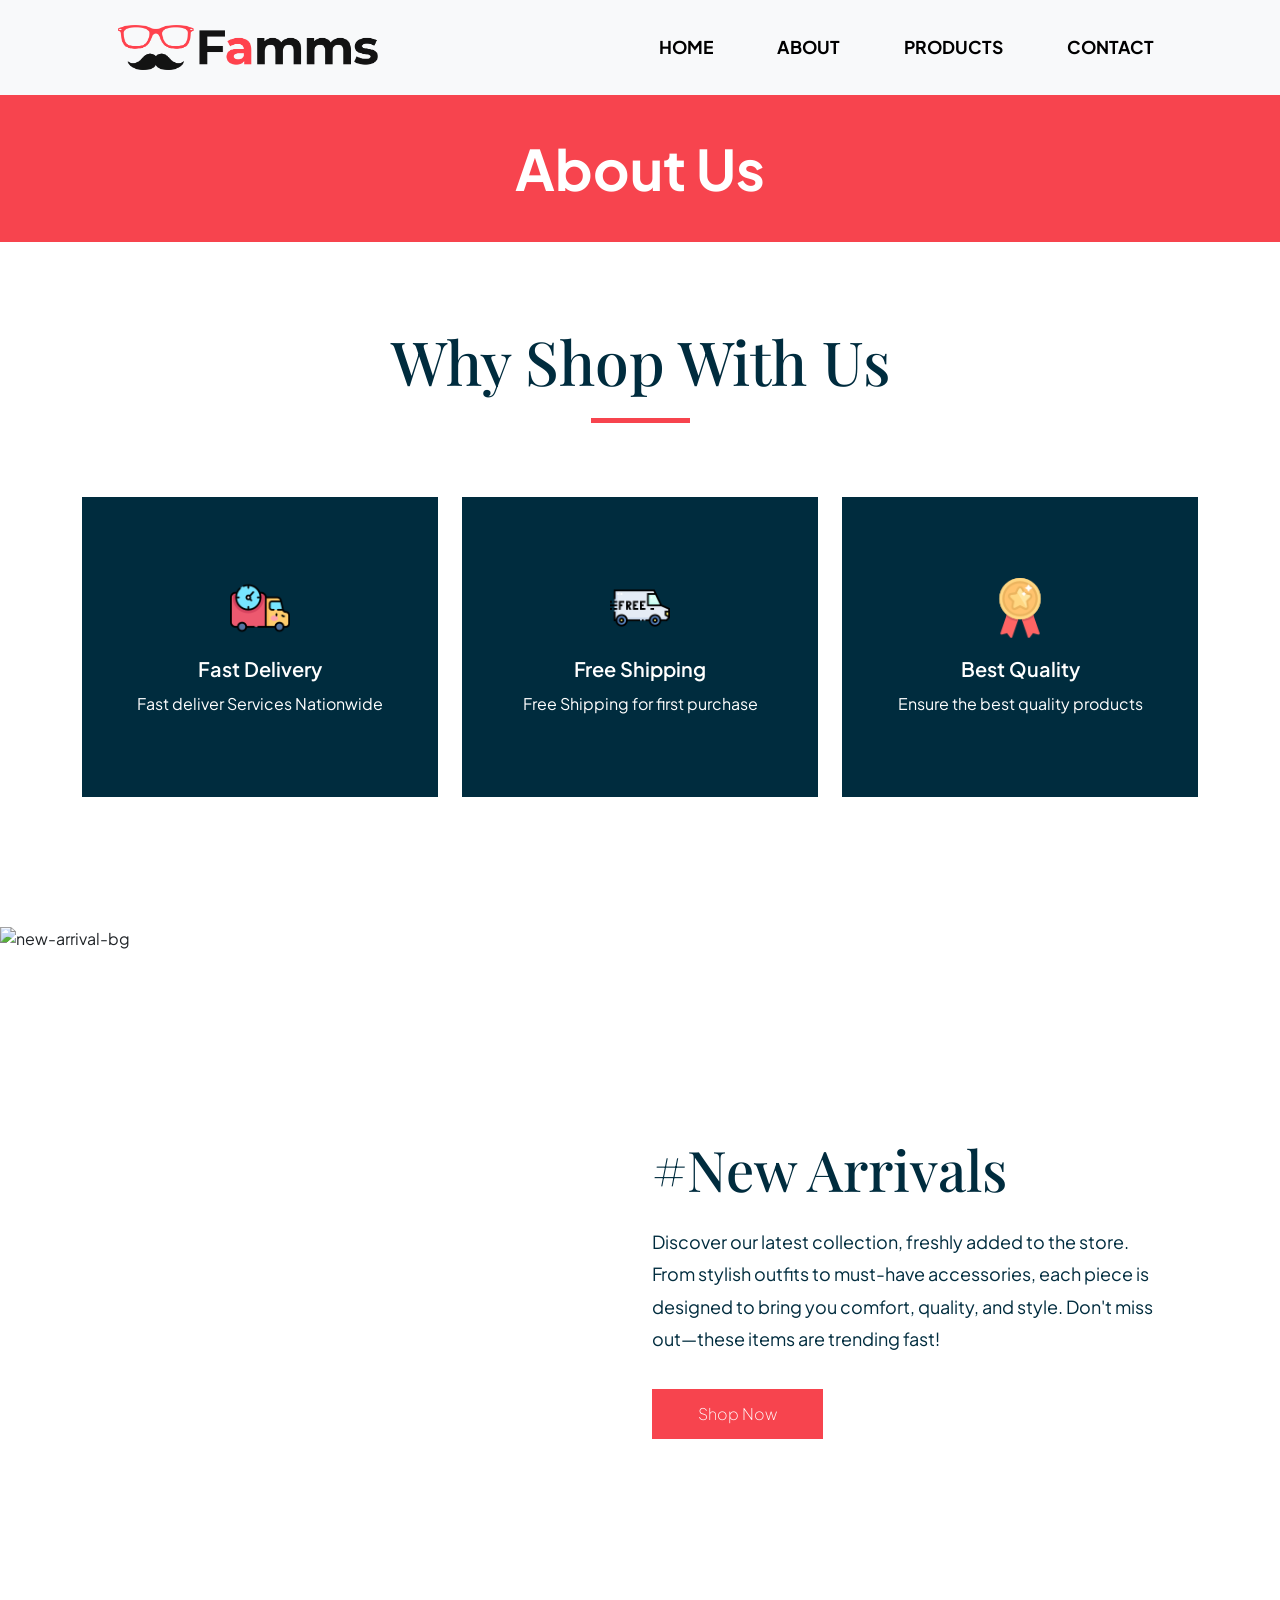
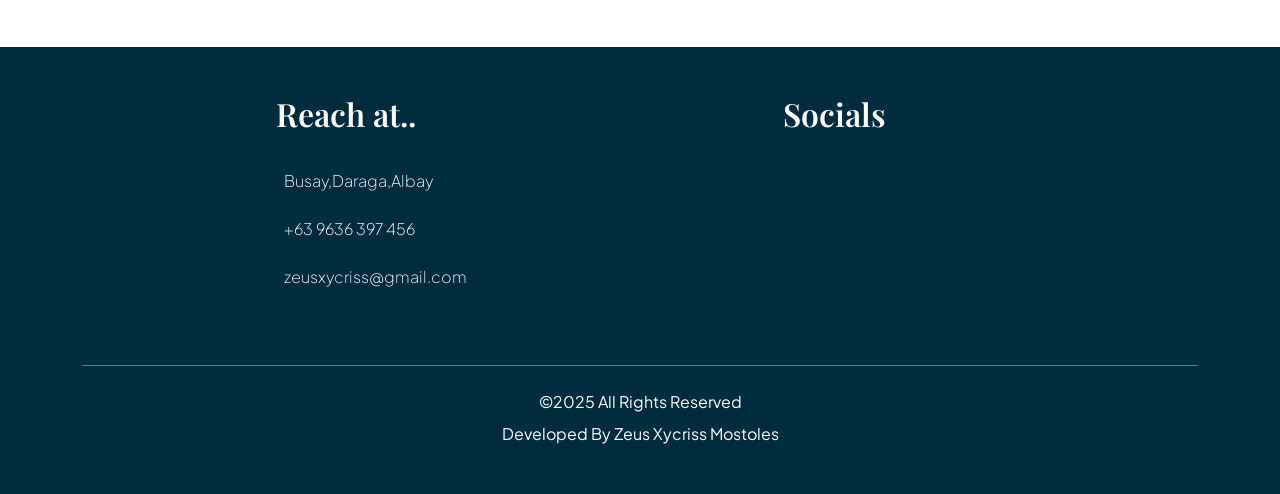
==== pages/about.html @ a251597e "first commit" ====
<!DOCTYPE html>
<html lang="en">
<head>
    <meta charset="UTF-8">
    <meta name="viewport" content="width=device-width, initial-scale=1.0">
    <title>About Page</title>
    <!-- Bootstrap CSS -->
    <link href="https://cdn.jsdelivr.net/npm/bootstrap@5.3.0/dist/css/bootstrap.min.css" rel="stylesheet">

    <link rel="preconnect" href="https://fonts.googleapis.com">
    <link rel="preconnect" href="https://fonts.gstatic.com" crossorigin>
    <link href="https://fonts.googleapis.com/css2?family=Plus+Jakarta+Sans:ital,wght@0,200..800;1,200..800&family=Playfair+Display:wght@400;700&display=swap" rel="stylesheet">

    <link rel="stylesheet" href="https://cdnjs.cloudflare.com/ajax/libs/font-awesome/7.0.0/css/all.min.css" integrity="sha512-DxV+EoADOkOygM4IR9yXP8Sb2qwgidEmeqAEmDKIOfPRQZOWbXCzLC6vjbZyy0vPisbH2SyW27+ddLVCN+OMzQ==" crossorigin="anonymous" referrerpolicy="no-referrer" />
 
    <link rel="stylesheet" href="../css/custom.css">
    <link rel="stylesheet" href="../css/pages/about.css">

</head>
<body>
    <div class="page-transition"></div>
    
    <header class="fixed-top bg-light">
        <nav class="navbar navbar-expand-lg navbar-light">
            <div class="container-fluid px-5">
                <a class="navbar-brand" href="../index.html">
                    <img class="logo-img" src="../assets/logo/logo.png" alt="logo">
                </a>
                <button class="navbar-toggler" type="button" data-bs-toggle="collapse" data-bs-target="#navbarNav">
                    <span class="navbar-toggler-icon"></span>
                </button>
                <div class="collapse navbar-collapse justify-content-end" id="navbarNav">
                    <ul class="navbar-nav gap-lg-5">
                        <li class="nav-item"><a class="nav-link fw-bold" href="../index.html">HOME</a></li>
                        <li class="nav-item"><a class="nav-link fw-bold" href="../pages/about.html">ABOUT</a></li>
                        <li class="nav-item"><a class="nav-link fw-bold" href="../pages/products.html">PRODUCTS</a></li>
                        <li class="nav-item"><a class="nav-link fw-bold" href="../pages/contacts.html">CONTACT</a></li>
                    </ul>
                </div>
            </div>
        </nav>
    </header>

    <section class="about-banner text-center text-white position-fixed w-100">
        <h1 class="display-4 fw-bold mb-0">About Us</h1>
    </section>

    <section class="about-section">
        <div class="container">
            <div class="text-center">
                <h1 class="section-title mb-3">Why Shop With Us</h1>
                <div class="red-dash mx-auto"></div>
                
                <div class="row g-4 mt-4">
                    <div class="col-lg-4 col-md-6">
                        <div class="service-card p-4">
                            <img src="../assets/logo/fast-delivery.png" alt="fast-delivery" class="mb-3">
                            <p class="card-title mb-2">Fast Delivery</p>
                            <p class="mb-0">Fast deliver Services Nationwide</p>
                        </div>
                    </div>
                    <div class="col-lg-4 col-md-6">
                        <div class="service-card p-4">
                            <img src="../assets/logo/free-shipping.png" alt="free-shipping" class="mb-3">
                            <p class="card-title mb-2">Free Shipping</p>
                            <p class="mb-0">Free Shipping for first purchase</p>
                        </div>
                    </div>
                    <div class="col-lg-4 col-md-6">
                        <div class="service-card p-4">
                            <img src="../assets/logo/quality.png" alt="best-quality" class="mb-3">
                            <p class="card-title mb-2">Best Quality</p>
                            <p class="mb-0">Ensure the best quality products</p>
                        </div>
                    </div>
                </div>
            </div>
        </div>
    </section>

    <section class="new-arrivals-section position-relative">
        <img class="arrivals-bg position-absolute top-0 start-0 w-100 h-100" src="../assets/img/new-arrival-bg.jpg" alt="new-arrival-bg">
        <div class="container-fluid px-5 position-relative">
            <div class="row justify-content-end align-items-center" style="min-height: 80vh;">
                <div class="col-lg-6">
                    <div class="arrivals-content">
                        <h2 class="arrivals-title mb-4">#New Arrivals</h2>
                        <p class="contents mb-4"> 
                            Discover our latest collection, freshly added to the store. From stylish outfits to must-have accessories, 
                            each piece is designed to bring you comfort, quality, and style. Don't miss out—these items are trending fast!
                        </p>
                        <a href="products.html"><button class="btn-custom">Shop Now</button></a>
                    </div>
                </div>
            </div>
        </div>
    </section>

    <footer class="footer-section text-white py-5">
        <div class="container">
            <div class="row justify-content-center g-5">
                <div class="col-lg-4">
                    <h1 class="footer-title mb-4">Reach at..</h1>
                    <ul class="list-unstyled footer-list">
                        <li><a href="#"><i class="fa-solid fa-location-dot me-2"></i>Busay,Daraga,Albay</a></li>
                        <li><a href="#"><i class="fa-solid fa-phone me-2"></i>+63 9636 397 456</a></li>
                        <li><a href="#"><i class="fa-solid fa-at me-2"></i>zeusxycriss@gmail.com</a></li>
                    </ul>
                </div>
                <div class="col-lg-4 text-center">
                    <h1 class="footer-title mb-4">Socials</h1>
                    <div class="social-icons">
                        <a href="#"><i class="fa-brands fa-facebook"></i></a>
                        <a href="#"><i class="fa-brands fa-twitter"></i></a>
                        <a href="#"><i class="fa-brands fa-linkedin"></i></a>
                        <a href="#"><i class="fa-brands fa-instagram"></i></a>
                    </div>
                </div>
            </div>
            <div class="text-center mt-5 pt-4 border-top border-secondary">
                <p class="mb-2">©2025 All Rights Reserved</p>
                <p class="mb-0">Developed By Zeus Xycriss Mostoles</p>
            </div>
        </div>
    </footer>

    <!-- Bootstrap JS -->
    <script src="https://cdn.jsdelivr.net/npm/bootstrap@5.3.0/dist/js/bootstrap.bundle.min.js"></script>
</body>
</html>
---- css/custom.css ----
* {
    box-sizing: border-box;
    margin: 0;
    padding: 0;
}

body {
    font-family: "Plus Jakarta Sans", sans-serif;
    padding-top: 95px;
}

header {
    height: 95px;
    background-color: aliceblue !important;
}

header .navbar {
    height: 95px;
    padding: 0 70px;
}

.logo-img {
    height: 45px;
}

.navbar-nav .nav-link {
    color: black !important;
    font-size: 1.1rem;
    font-weight: 700;
    transition: 0.2s ease;
}

.navbar-nav .nav-link:hover {
    color: #f7444e !important;
}

.hero-section {
    padding: 100px 0;
    overflow: hidden;
    min-height: calc(100vh - 95px);
}

.hero-bg {
    object-fit: cover;
    z-index: -1;
}

.hero-content {
    padding-left: 70px;
    max-width: 900px;
}

.sale-section {
    font-size: 5.5rem;
    font-weight: bold;
    font-family: 'Playfair Display', serif;
    line-height: 1;
    margin-bottom: 30px;
}

.sale-header {
    color: #ff6b75;
}

.sale-section p:last-child {
    color: #002c3e;
}

.info-section {
    margin-bottom: 30px;
}

.contents {
    font-size: 18px;
    line-height: 1.8;
    color: #002c3e;
    max-width: 850px;
}

.btn-custom {
    padding: 12px 45px;
    background-color: #f7444e;
    border: 1px solid #f7444e;
    color: #ffffff;
    font-weight: lighter;
    transition: all 0.3s;
    margin-top: 10px;
    font-size: 16px;
    cursor: pointer;
}

.btn-custom:hover {
    background-color: transparent;
    color: #f7444e;
}

.btn-custom:active {
    opacity: 0.2;
}

.why-us-section {
    padding: 130px 70px;
}

.section-title {
    font-size: 3.8rem;
    font-family: 'Playfair Display', serif;
    color: #002c3e;
}

.red-dash {
    background-color: #f7444e;
    height: 5px;
    width: 11vh;
    margin: 20px auto 50px;
}

.service-card {
    height: 300px;
    display: flex;
    justify-content: center;
    align-items: center;
    flex-direction: column;
    color: #ffffff;
    background-color: #002c3e;
}

.service-card img {
    height: 60px;
    width: auto;
}

.card-title {
    font-size: 20px;
    font-weight: 600;
}

.new-arrivals-section {
    position: relative;
    min-height: 80vh;
    display: flex;
    align-items: center;
    overflow: hidden;
}

.arrivals-bg {
    object-fit: cover;
    z-index: -1;
}

.arrivals-content {
    padding-right: 70px;
}

.arrivals-title {
    font-size: 3.5rem;
    color: #002c3e;
    font-family: 'Playfair Display', serif;
}

.products-section {
    margin-top: 60px;
    padding: 60px 0;
}

.text-accent {
    color: #f7444e;
}

.product-card {
    box-shadow: 0px 0px 5px 0px rgb(195, 194, 194);
    transition: transform 0.3s ease;
}

.product-img-container {
    width: 100%;
    height: 220px;
    display: flex;
    justify-content: center;
    align-items: center;
    overflow: hidden;
    background: #ffffff;
}

.product-img-container img {
    max-width: 85%;
    max-height: 75%;
    object-fit: contain;
    transition: 0.3s ease;
}

.product-img-container img:hover {
    transform: scale(1.1);
}

.product-info {
    font-size: 16px;
    font-weight: 700;
    color: #002c3e;
}

.subscription-section {
    background-color: rgb(203, 203, 206);
    padding: 60px;
    margin-top: 100px;
}

.subscription-title {
    font-size: 3rem;
    font-family: 'Playfair Display', serif;
    color: #002c3e;
}

.subscription-section p {
    font-size: 1.1rem;
}

.email-input {
    padding: 22px;
    border-radius: 30px;
    border: none;
    box-shadow: 1px 1px 10px 1px rgb(167, 167, 167);
}

.email-input:focus {
    box-shadow: 1px 1px 10px 1px rgb(167, 167, 167);
    border-color: #f7444e;
}

.email-input::placeholder {
    color: #676869;
}

.subscribe-btn {
    padding: 12px 75px;
    background-color: #f7444e;
    border: 1px solid #f7444e;
    color: #ffffff;
    font-weight: 500;
    transition: all 0.3s;
    font-size: 1rem;
    border-radius: 20px;
    cursor: pointer;
}

.subscribe-btn:hover {
    background-color: transparent;
    color: #f7444e;
}

.subscribe-btn:active {
    opacity: 0.2;
}

.footer-section {
    background-color: #002c3e;
    font-family: 'Playfair Display', serif;
}

.footer-title {
    font-size: 2rem;
    font-weight: 600;
}

.footer-list {
    font-family: "Plus Jakarta Sans", sans-serif;
}

.footer-list li {
    line-height: 3;
}

.footer-list a {
    text-decoration: none;
    color: #ffffff;
    font-weight: lighter;
    transition: 0.3s ease;
}

.footer-list a:hover {
    color: #f7444e;
}

.social-icons {
    font-size: 40px;
}

.social-icons a {
    color: #ffffff;
    margin: 0 10px;
    transition: 0.3s ease;
}

.social-icons a:hover {
    color: #f7444e;
}

.footer-section .text-center p {
    font-family: "Plus Jakarta Sans", sans-serif;
}

.page-transition {
    position: fixed;
    inset: 0;
    background: white;
    z-index: 9999;
    pointer-events: none;
    opacity: 0;
    animation: fadeOut 0.9s forwards;
}

@keyframes fadeOut {
    from { opacity: 1; }
    to   { opacity: 0; }
}

@media (max-width: 991px) {
    header .navbar {
        padding: 0 30px;
    }
    
    .why-us-section {
        padding: 80px 30px;
    }
    
    .hero-content {
        padding-left: 30px;
        padding-right: 30px;
    }
    
    .arrivals-content {
        padding-left: 30px;
        padding-right: 30px;
    }
    
    .sale-section {
        font-size: 3.5rem;
    }
    
    .arrivals-title {
        font-size: 2.5rem;
    }
    
    .section-title {
        font-size: 2.8rem;
    }
    
    .subscription-title {
        font-size: 2.2rem;
    }
    /* hamburger nav */
    .navbar-collapse {
        position: fixed;
        top: 95px;
        right: 0;
        width: 300px;
        height: calc(100vh - 95px);
        background-color: aliceblue;
        padding: 30px 20px;
        box-shadow: -2px 0 10px rgba(0, 0, 0, 0.1);
        z-index: 1000;
        transform: translateX(100%);
        transition: transform 0.3s ease-in-out;
    }
    
    .navbar-collapse.show {
        transform: translateX(0);
    }
    
    .navbar-nav {
        flex-direction: column;
        gap: 0 !important;
    }
    
    .navbar-nav .nav-item {
        width: 100%;
        border-bottom: 1px solid rgba(0, 0, 0, 0.1);
    }
    
    .navbar-nav .nav-link {
        padding: 15px 10px !important;
        display: block;
    }
}

@media (max-width: 768px) {
    .sale-section {
        font-size: 2.8rem;
    }
    
    .arrivals-title {
        font-size: 2rem;
    }
    
    .section-title {
        font-size: 2.2rem;
    }
    
    .subscription-title {
        font-size: 1.8rem;
    }
    
    .contents {
        font-size: 16px;
    }
    
    .email-input {
        width: 100%;
    }
    
    .hero-content {
        padding-left: 20px;
        padding-right: 20px;
    }
}
---- css/pages/about.css ----
.about-banner {
    top: 95px;
    left: 0;
    right: 0;
    background-color: #f7444e;
    padding: 40px;
    z-index: 50;
}

.about-section {
    padding: 230px 70px 130px;
    position: relative;
}

@media (max-width: 991px) {
    .about-section {
        padding: 200px 30px 80px;
    }
}

@media (max-width: 768px) {
    .about-section {
        padding: 180px 20px 60px;
    }
    
    .service-card {
        height: 250px;
    }
}
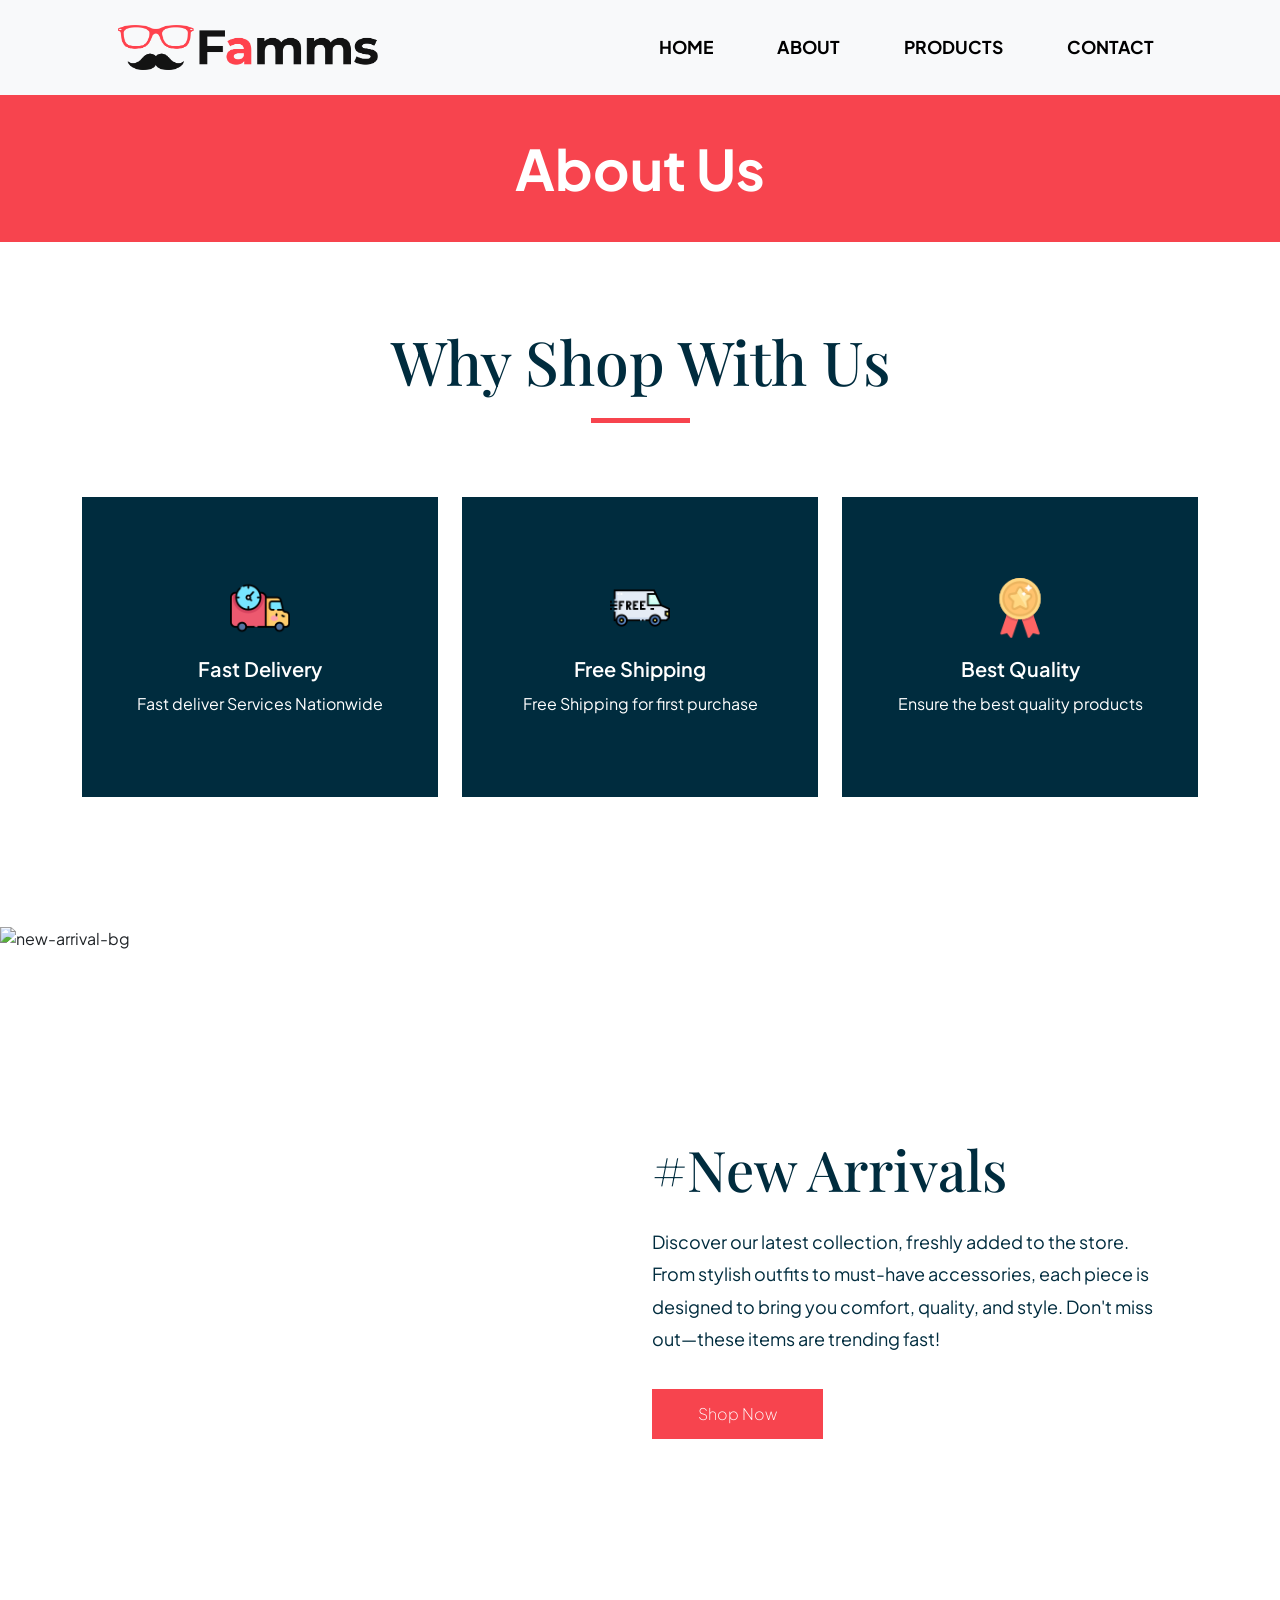
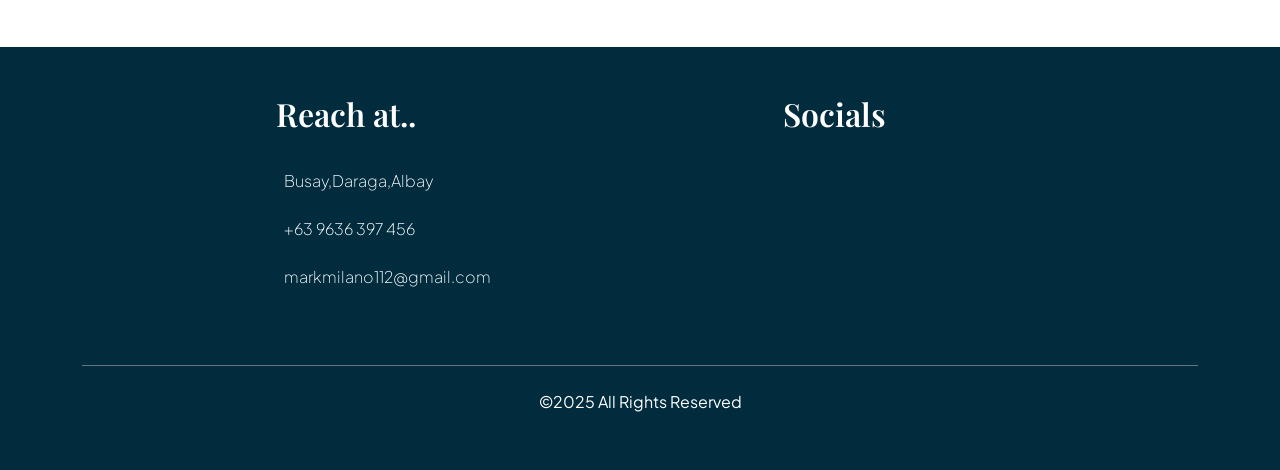
==== commit 8bb94617: "fixed some code" ====
--- a/pages/about.html
+++ b/pages/about.html
@@ -104,7 +104,7 @@
                     <ul class="list-unstyled footer-list">
                         <li><a href="#"><i class="fa-solid fa-location-dot me-2"></i>Busay,Daraga,Albay</a></li>
                         <li><a href="#"><i class="fa-solid fa-phone me-2"></i>+63 9636 397 456</a></li>
-                        <li><a href="#"><i class="fa-solid fa-at me-2"></i>zeusxycriss@gmail.com</a></li>
+                        <li><a href="#"><i class="fa-solid fa-at me-2"></i>markmilano112@gmail.com</a></li>
                     </ul>
                 </div>
                 <div class="col-lg-4 text-center">
@@ -119,7 +119,6 @@
             </div>
             <div class="text-center mt-5 pt-4 border-top border-secondary">
                 <p class="mb-2">©2025 All Rights Reserved</p>
-                <p class="mb-0">Developed By Zeus Xycriss Mostoles</p>
             </div>
         </div>
     </footer>
--- a/css/custom.css
+++ b/css/custom.css
@@ -21,6 +21,9 @@
 
 .logo-img {
     height: 45px;
+    width: auto;
+    max-height: 45px;
+    object-fit: contain;
 }
 
 .navbar-nav .nav-link {
@@ -34,6 +37,11 @@
     color: #f7444e !important;
 }
 
+.navbar-nav .nav-link.active {
+    color: #f7444e !important;
+}
+
+/* ─── Hero ─── */
 .hero-section {
     padding: 100px 0;
     overflow: hidden;
@@ -98,6 +106,7 @@
     opacity: 0.2;
 }
 
+/* ─── Why Us ─── */
 .why-us-section {
     padding: 130px 70px;
 }
@@ -135,6 +144,7 @@
     font-weight: 600;
 }
 
+/* ─── New Arrivals ─── */
 .new-arrivals-section {
     position: relative;
     min-height: 80vh;
@@ -158,6 +168,7 @@
     font-family: 'Playfair Display', serif;
 }
 
+/* ─── Products ─── */
 .products-section {
     margin-top: 60px;
     padding: 60px 0;
@@ -199,6 +210,7 @@
     color: #002c3e;
 }
 
+/* ─── Subscription ─── */
 .subscription-section {
     background-color: rgb(203, 203, 206);
     padding: 60px;
@@ -252,6 +264,7 @@
     opacity: 0.2;
 }
 
+/* ─── Footer ─── */
 .footer-section {
     background-color: #002c3e;
     font-family: 'Playfair Display', serif;
@@ -299,6 +312,7 @@
     font-family: "Plus Jakarta Sans", sans-serif;
 }
 
+/* ─── Page Transition ─── */
 .page-transition {
     position: fixed;
     inset: 0;
@@ -314,102 +328,333 @@
     to   { opacity: 0; }
 }
 
+/* ════════════════════════════════════════
+   RESPONSIVE
+════════════════════════════════════════ */
+
+/* ─── Tablet (≤991px) ─── */
 @media (max-width: 991px) {
+
+    /* Navbar padding */
     header .navbar {
-        padding: 0 30px;
-    }
-    
+        padding: 0 20px;
+    }
+
+    /* Hamburger button */
+    .navbar-toggler {
+        border: none;
+        padding: 6px 10px;
+    }
+
+    .navbar-toggler:focus {
+        box-shadow: none;
+        outline: none;
+    }
+
+    /* Drawer: slide in from right, sits below header */
+    .navbar-collapse {
+        display: block !important;
+        position: fixed;
+        top: 95px;
+        right: 0;
+        width: 260px;
+        height: calc(100vh - 95px);
+        background-color: aliceblue;
+        padding: 10px 0;
+        box-shadow: -3px 0 14px rgba(0, 0, 0, 0.12);
+        z-index: 1050;
+        overflow-y: auto;
+        transform: translateX(100%);
+        transition: transform 0.3s ease-in-out;
+        /* prevent Bootstrap collapse from fighting our transform */
+        visibility: visible !important;
+        opacity: 1 !important;
+    }
+
+    .navbar-collapse.show {
+        transform: translateX(0);
+    }
+
+    /* Nav list: full-width vertical stack, no horizontal gap */
+    .navbar-nav {
+        flex-direction: column !important;
+        align-items: flex-start !important;
+        gap: 0 !important;
+        width: 100%;
+        padding: 0 16px;
+    }
+
+    .navbar-nav .nav-item {
+        width: 100%;
+        border-bottom: 1px solid rgba(0, 0, 0, 0.08);
+    }
+
+    .navbar-nav .nav-item:first-child {
+        border-top: 1px solid rgba(0, 0, 0, 0.08);
+    }
+
+    .navbar-nav .nav-link {
+        display: block;
+        width: 100%;
+        padding: 14px 8px !important;
+        font-size: 1rem;
+        white-space: nowrap;
+    }
+
+    /* Dim overlay when drawer is open */
+    body.nav-open::after {
+        content: '';
+        position: fixed;
+        inset: 0;
+        background: rgba(0, 0, 0, 0.35);
+        z-index: 1040;
+    }
+
+    /* ── Other sections ── */
     .why-us-section {
         padding: 80px 30px;
     }
-    
+
     .hero-content {
         padding-left: 30px;
         padding-right: 30px;
     }
-    
+
     .arrivals-content {
         padding-left: 30px;
         padding-right: 30px;
     }
-    
+
     .sale-section {
         font-size: 3.5rem;
     }
-    
+
     .arrivals-title {
         font-size: 2.5rem;
     }
-    
+
     .section-title {
         font-size: 2.8rem;
     }
-    
+
     .subscription-title {
         font-size: 2.2rem;
     }
-    /* hamburger nav */
-    .navbar-collapse {
-        position: fixed;
-        top: 95px;
-        right: 0;
-        width: 300px;
-        height: calc(100vh - 95px);
-        background-color: aliceblue;
-        padding: 30px 20px;
-        box-shadow: -2px 0 10px rgba(0, 0, 0, 0.1);
-        z-index: 1000;
-        transform: translateX(100%);
-        transition: transform 0.3s ease-in-out;
-    }
-    
-    .navbar-collapse.show {
-        transform: translateX(0);
-    }
-    
-    .navbar-nav {
-        flex-direction: column;
-        gap: 0 !important;
-    }
-    
-    .navbar-nav .nav-item {
-        width: 100%;
-        border-bottom: 1px solid rgba(0, 0, 0, 0.1);
-    }
-    
-    .navbar-nav .nav-link {
-        padding: 15px 10px !important;
-        display: block;
-    }
-}
-
+
+    .subscription-section {
+        padding: 50px 30px;
+    }
+
+    .service-card {
+        height: 270px;
+    }
+
+    .footer-title {
+        font-size: 1.7rem;
+    }
+
+    .social-icons {
+        font-size: 34px;
+    }
+}
+
+/* ─── Large Phone (≤768px) ─── */
 @media (max-width: 768px) {
+    header .navbar {
+        padding: 0 16px;
+    }
+
+    .logo-img {
+        height: 32px;
+        max-height: 32px;
+    }
+
     .sale-section {
         font-size: 2.8rem;
     }
-    
+
     .arrivals-title {
         font-size: 2rem;
     }
-    
+
     .section-title {
         font-size: 2.2rem;
     }
-    
+
     .subscription-title {
         font-size: 1.8rem;
     }
-    
+
+    .subscription-section {
+        padding: 40px 20px;
+        margin-top: 60px;
+    }
+
     .contents {
         font-size: 16px;
     }
-    
+
     .email-input {
         width: 100%;
     }
-    
+
     .hero-content {
         padding-left: 20px;
         padding-right: 20px;
     }
-}
+
+    .hero-section {
+        padding: 60px 0;
+    }
+
+    .arrivals-content {
+        padding-left: 20px;
+        padding-right: 20px;
+    }
+
+    .service-card {
+        height: 250px;
+    }
+
+    .product-img-container {
+        height: 180px;
+    }
+
+    .products-section {
+        margin-top: 30px;
+        padding: 40px 0;
+    }
+
+    .subscribe-btn {
+        padding: 12px 50px;
+    }
+
+    .footer-title {
+        font-size: 1.5rem;
+    }
+
+    .footer-list li {
+        line-height: 2.5;
+    }
+
+    .social-icons {
+        font-size: 30px;
+    }
+}
+
+/* ─── Small Phone (≤480px) ─── */
+@media (max-width: 480px) {
+    header .navbar {
+        padding: 0 12px;
+    }
+
+    .logo-img {
+        height: 26px;
+        max-height: 26px;
+    }
+
+    /* Full-width drawer on very small screens */
+    .navbar-collapse {
+        width: 100%;
+    }
+
+    .sale-section {
+        font-size: 2.2rem;
+    }
+
+    .arrivals-title {
+        font-size: 1.7rem;
+    }
+
+    .section-title {
+        font-size: 1.8rem;
+    }
+
+    .subscription-title {
+        font-size: 1.5rem;
+    }
+
+    .subscription-section {
+        padding: 30px 16px;
+        margin-top: 40px;
+    }
+
+    .subscription-section p {
+        font-size: 0.95rem;
+    }
+
+    .hero-content {
+        padding-left: 16px;
+        padding-right: 16px;
+    }
+
+    .hero-section {
+        padding: 40px 0;
+    }
+
+    .arrivals-content {
+        padding-left: 16px;
+        padding-right: 16px;
+    }
+
+    .btn-custom {
+        padding: 10px 32px;
+        font-size: 14px;
+    }
+
+    .why-us-section {
+        padding: 50px 16px;
+    }
+
+    .service-card {
+        height: auto;
+        min-height: 200px;
+        padding: 24px 16px !important;
+    }
+
+    .service-card img {
+        height: 48px;
+    }
+
+    .card-title {
+        font-size: 17px;
+    }
+
+    .product-img-container {
+        height: 160px;
+    }
+
+    .product-info {
+        font-size: 14px;
+    }
+
+    .subscribe-btn {
+        padding: 10px 36px;
+        font-size: 0.9rem;
+        width: 100%;
+    }
+
+    .email-input {
+        padding: 16px 20px;
+    }
+
+    .footer-title {
+        font-size: 1.3rem;
+    }
+
+    .footer-list li {
+        line-height: 2.2;
+    }
+
+    .footer-list a {
+        font-size: 14px;
+    }
+
+    .social-icons {
+        font-size: 26px;
+    }
+
+    .social-icons a {
+        margin: 0 6px;
+    }
+}
--- a/css/pages/about.css
+++ b/css/pages/about.css
@@ -13,18 +13,48 @@
 }
 
 @media (max-width: 991px) {
+    .about-banner {
+        padding: 30px 20px;
+    }
+
     .about-section {
-        padding: 200px 30px 80px;
+        padding: 210px 30px 80px;
     }
 }
 
 @media (max-width: 768px) {
+    .about-banner {
+        padding: 24px 16px;
+    }
+
+    .about-banner h1 {
+        font-size: 2rem;
+    }
+
     .about-section {
-        padding: 180px 20px 60px;
+        padding: 195px 20px 60px;
     }
-    
+
     .service-card {
         height: 250px;
     }
 }
 
+@media (max-width: 480px) {
+    .about-banner {
+        padding: 20px 12px;
+    }
+
+    .about-banner h1 {
+        font-size: 1.6rem;
+    }
+
+    .about-section {
+        padding: 185px 12px 50px;
+    }
+
+    .service-card {
+        height: auto;
+        min-height: 200px;
+    }
+}
